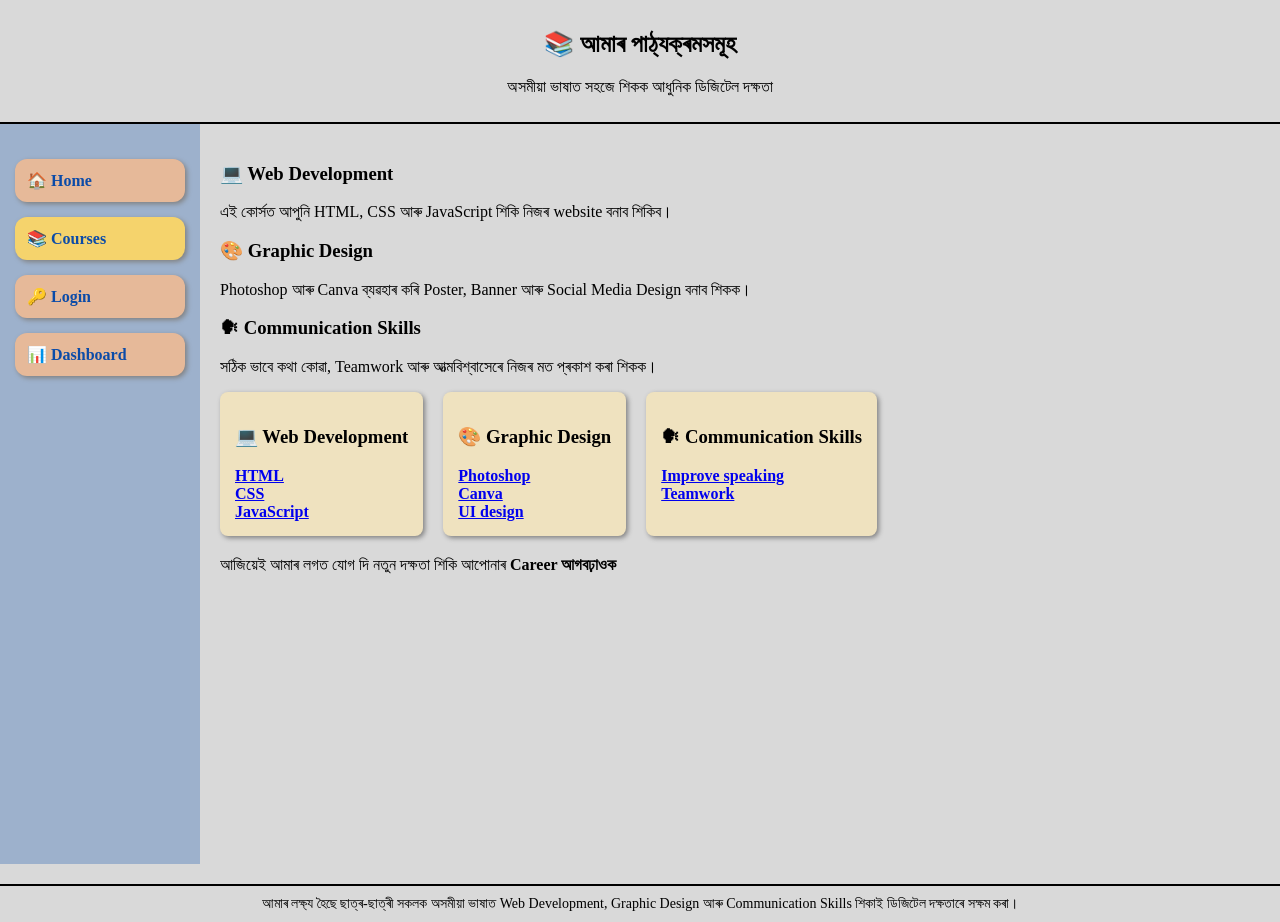
==== courses.html @ 7fa5f7ab "Create courses.html" ====
<!DOCTYPE html>
<html lang="en">
<head>
<meta charset="UTF-8">
<title>Courses</title>
<link rel="stylesheet" href="style.css">
</head>

<body>

<header class="course-header">
<h2>📚 আমাৰ পাঠ্যক্ৰমসমূহ</h2>
<p>অসমীয়া ভাষাত সহজে শিকক আধুনিক ডিজিটেল দক্ষতা</p>
</header>

<div class="container">

<!-- Sidebar -->

<div class="sidebar">

<a href="index.html">🏠 Home</a>
<a class="active">📚 Courses</a>
<a href="login.html">🔑 Login</a>
<a href="dashboard.html">📊 Dashboard</a>

</div>


<!-- Content -->

<div class="content">

<div class="course-intro">

<h3>💻 Web Development</h3>
<p>এই কোর্সত আপুনি HTML, CSS আৰু JavaScript শিকি নিজৰ website বনাব শিকিব।</p>

<h3>🎨 Graphic Design</h3>
<p>Photoshop আৰু Canva ব্যৱহাৰ কৰি Poster, Banner আৰু Social Media Design বনাব শিকক।</p>

<h3>🗣 Communication Skills</h3>
<p>সঠিক ভাবে কথা কোৱা, Teamwork আৰু আত্মবিশ্বাসেৰে নিজৰ মত প্ৰকাশ কৰা শিকক।</p>

</div>


<div class="course-box">

<div class="course">
<h3>💻 Web Development</h3>

<a href="#">HTML</a><br>
<a href="#">CSS</a><br>
<a href="#">JavaScript</a>

</div>


<div class="course">

<h3>🎨 Graphic Design</h3>

<a href="#">Photoshop</a><br>
<a href="#">Canva</a><br>
<a href="#">UI design</a>

</div>


<div class="course">

<h3>🗣 Communication Skills</h3>

<a href="#">Improve speaking</a><br>
<a href="#">Teamwork</a>

</div>

</div>


<div class="career">

আজিয়েই আমাৰ লগত যোগ দি নতুন দক্ষতা শিকি আপোনাৰ <b>Career আগবঢ়াওক</b>

</div>

</div>

</div>

<footer>

আমাৰ লক্ষ্য হৈছে ছাত্ৰ-ছাত্ৰী সকলক অসমীয়া ভাষাত Web Development, Graphic Design আৰু Communication Skills শিকাই ডিজিটেল দক্ষতাৰে সক্ষম কৰা।

</footer>

</body>
</html>
---- style.css ----
body{
margin:0;
font-family:Georgia;
background:#d9d9d9;
}

/* Header */

header{
text-align:center;
padding:10px;
border-bottom:2px solid black;
}

header h1{
color:#1a9c3a;
}

header span{
color:#0099cc;
font-weight:bold;
}

/* Layout */

.container{
display:flex;
}

/* Sidebar */

.sidebar{
width:200px;
background:#9db1cc;
padding-top:20px;
height:80vh;
}

.sidebar a{
display:block;
margin:15px;
padding:12px;
background:#e6b999;
border-radius:12px;
text-decoration:none;
font-weight:bold;
color:#0b4ba8;
box-shadow:2px 2px 5px gray;
}

.sidebar .active{
background:#f5d36c;
}

/* Content */

.content{
flex:1;
padding:20px;
}

/* Top box */

.topbox{
background:#e6cbb4;
padding:20px;
border-radius:30px;
text-align:center;
font-size:20px;
margin-bottom:20px;
}

/* Course boxes */

.course-box{
display:flex;
gap:20px;
margin-bottom:20px;
}

.course{
background:#efe2bf;
padding:15px;
border-radius:8px;
box-shadow:2px 2px 5px gray;
font-weight:bold;
}

/* Why box */

.why{
background:#08a64a;
color:white;
padding:15px;
box-shadow:3px 3px 8px gray;
}

.why ul{
margin-top:10px;
}

.why li{
margin:8px;
}

/* Journey */

.journey{
margin-top:20px;
background:#e5e5e5;
padding:10px;
text-align:center;
font-size:18px;
box-shadow:2px 2px 5px gray;
}

/* Footer */

footer{
margin-top:20px;
border-top:2px solid black;
padding:10px;
text-align:center;
font-size:14px;
}
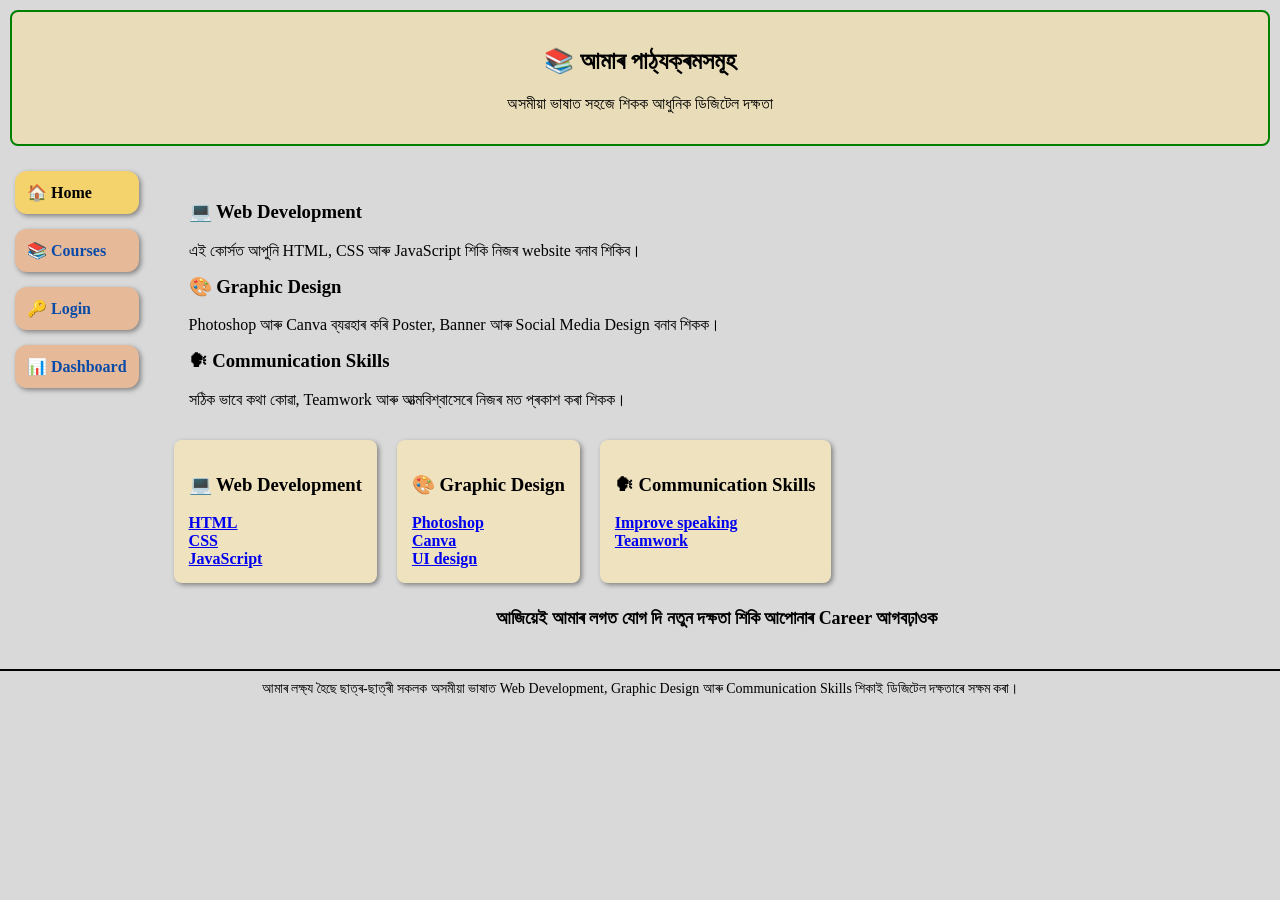
==== commit 537f62db: "Update courses.html" ====
--- a/courses.html
+++ b/courses.html
@@ -19,8 +19,8 @@
 
 <div class="sidebar">
 
-<a href="index.html">🏠 Home</a>
-<a class="active">📚 Courses</a>
+<a href="index.html" class="active">🏠 Home</a>
+<a href="courses.html">📚 Courses</a>
 <a href="login.html">🔑 Login</a>
 <a href="dashboard.html">📊 Dashboard</a>
 
--- a/style.css
+++ b/style.css
@@ -28,13 +28,6 @@
 }
 
 /* Sidebar */
-
-.sidebar{
-width:200px;
-background:#9db1cc;
-padding-top:20px;
-height:80vh;
-}
 
 .sidebar a{
 display:block;
@@ -46,10 +39,21 @@
 font-weight:bold;
 color:#0b4ba8;
 box-shadow:2px 2px 5px gray;
-}
-
-.sidebar .active{
+transition:0.3s;
+}
+
+/* Hover effect */
+
+.sidebar a:hover{
+background:#ffd966;
+transform:scale(1.05);
+}
+
+/* Active tab */
+
+.sidebar a.active{
 background:#f5d36c;
+color:#000;
 }
 
 /* Content */
@@ -123,3 +127,86 @@
 text-align:center;
 font-size:14px;
 }
+.course-header{
+background:#e9dcb8;
+border:2px solid green;
+text-align:center;
+padding:15px;
+margin:10px;
+border-radius:8px;
+}
+
+.course-intro{
+padding:15px;
+}
+
+.course-intro h3{
+margin-top:10px;
+}
+
+.career{
+text-align:center;
+margin-top:25px;
+font-size:18px;
+font-weight:bold;
+}
+.login-box{
+background:#f0f0f0;
+width:400px;
+margin:auto;
+padding:25px;
+box-shadow:3px 3px 10px gray;
+border-radius:5px;
+}
+
+.login-box h2{
+text-align:center;
+color:green;
+border-bottom:2px solid #4a77d4;
+padding-bottom:10px;
+}
+
+.login-box label{
+display:block;
+margin-top:15px;
+font-weight:bold;
+}
+
+.login-box input{
+width:100%;
+padding:10px;
+margin-top:5px;
+border:2px solid orange;
+border-radius:4px;
+}
+
+.login-options{
+display:flex;
+justify-content:space-between;
+margin-top:10px;
+font-size:14px;
+}
+
+.login-buttons{
+text-align:center;
+margin-top:20px;
+}
+
+.login-btn{
+background:#0aa34f;
+color:white;
+border:none;
+padding:10px 25px;
+border-radius:10px;
+font-size:16px;
+margin-right:10px;
+}
+
+.signup-btn{
+background:#f2a500;
+color:white;
+border:none;
+padding:10px 25px;
+border-radius:10px;
+font-size:16px;
+}
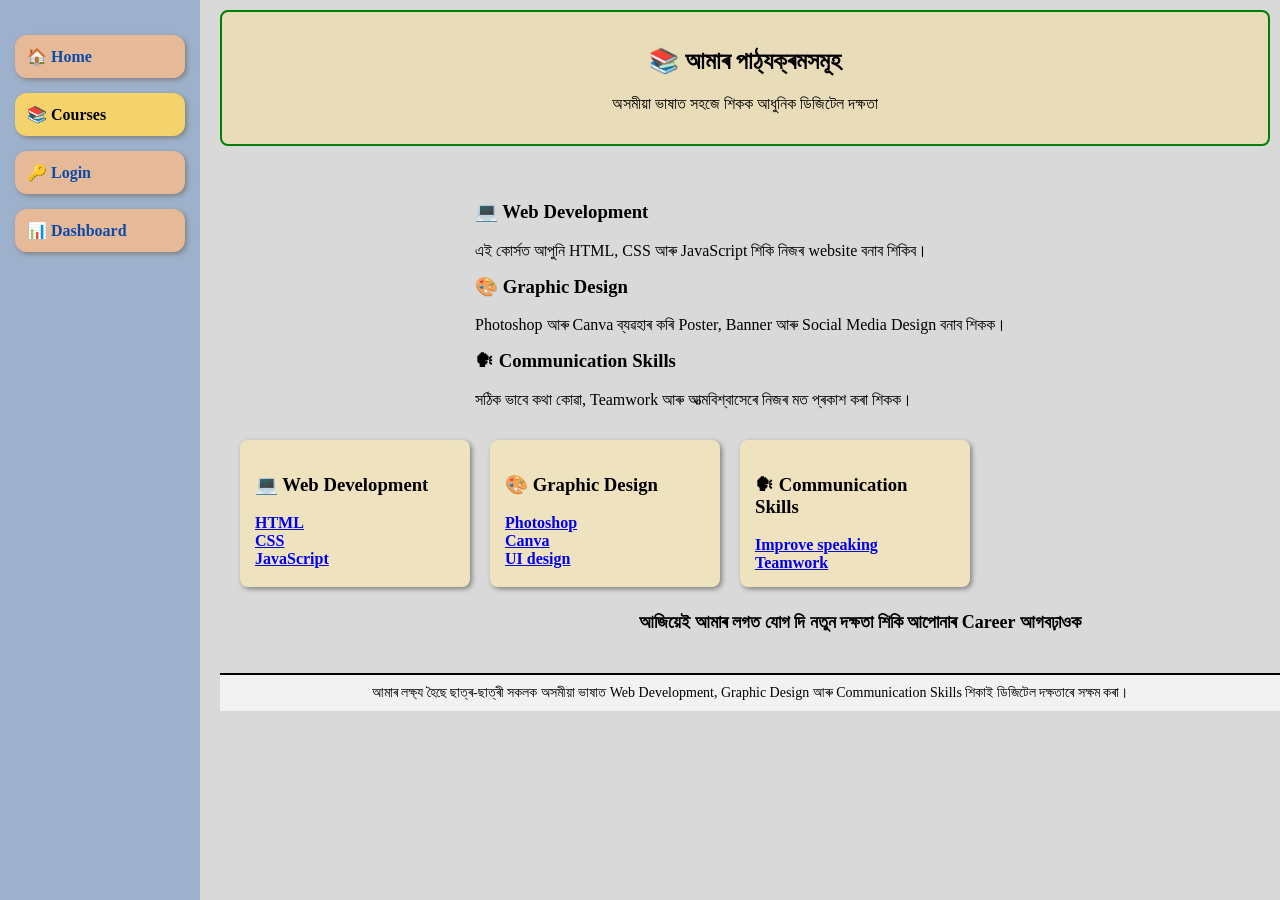
==== commit dd48b1c3: "Update courses.html" ====
--- a/courses.html
+++ b/courses.html
@@ -19,8 +19,8 @@
 
 <div class="sidebar">
 
-<a href="index.html" class="active">🏠 Home</a>
-<a href="courses.html">📚 Courses</a>
+<a href="index.html">🏠 Home</a>
+<a href="courses.html" class="active">📚 Courses</a>
 <a href="login.html">🔑 Login</a>
 <a href="dashboard.html">📊 Dashboard</a>
 
--- a/style.css
+++ b/style.css
@@ -10,10 +10,12 @@
 text-align:center;
 padding:10px;
 border-bottom:2px solid black;
+background:#f2f2f2;
 }
 
 header h1{
 color:#1a9c3a;
+margin:5px;
 }
 
 header span{
@@ -28,6 +30,18 @@
 }
 
 /* Sidebar */
+
+.sidebar{
+width:200px;
+background:#9db1cc;
+padding-top:20px;
+height:100vh;
+position:fixed;
+left:0;
+top:0;
+}
+
+/* Sidebar buttons */
 
 .sidebar a{
 display:block;
@@ -59,8 +73,9 @@
 /* Content */
 
 .content{
+margin-left:220px;
+padding:20px;
 flex:1;
-padding:20px;
 }
 
 /* Top box */
@@ -80,6 +95,7 @@
 display:flex;
 gap:20px;
 margin-bottom:20px;
+flex-wrap:wrap;
 }
 
 .course{
@@ -88,6 +104,7 @@
 border-radius:8px;
 box-shadow:2px 2px 5px gray;
 font-weight:bold;
+width:200px;
 }
 
 /* Why box */
@@ -97,6 +114,7 @@
 color:white;
 padding:15px;
 box-shadow:3px 3px 8px gray;
+border-radius:5px;
 }
 
 .why ul{
@@ -126,7 +144,12 @@
 padding:10px;
 text-align:center;
 font-size:14px;
-}
+margin-left:220px;
+background:#f2f2f2;
+}
+
+/* Courses page */
+
 .course-header{
 background:#e9dcb8;
 border:2px solid green;
@@ -134,10 +157,12 @@
 padding:15px;
 margin:10px;
 border-radius:8px;
+margin-left:220px;
 }
 
 .course-intro{
 padding:15px;
+margin-left:220px;
 }
 
 .course-intro h3{
@@ -149,7 +174,11 @@
 margin-top:25px;
 font-size:18px;
 font-weight:bold;
-}
+margin-left:220px;
+}
+
+/* Login page */
+
 .login-box{
 background:#f0f0f0;
 width:400px;
@@ -200,6 +229,7 @@
 border-radius:10px;
 font-size:16px;
 margin-right:10px;
+cursor:pointer;
 }
 
 .signup-btn{
@@ -209,4 +239,5 @@
 padding:10px 25px;
 border-radius:10px;
 font-size:16px;
-}
+cursor:pointer;
+}
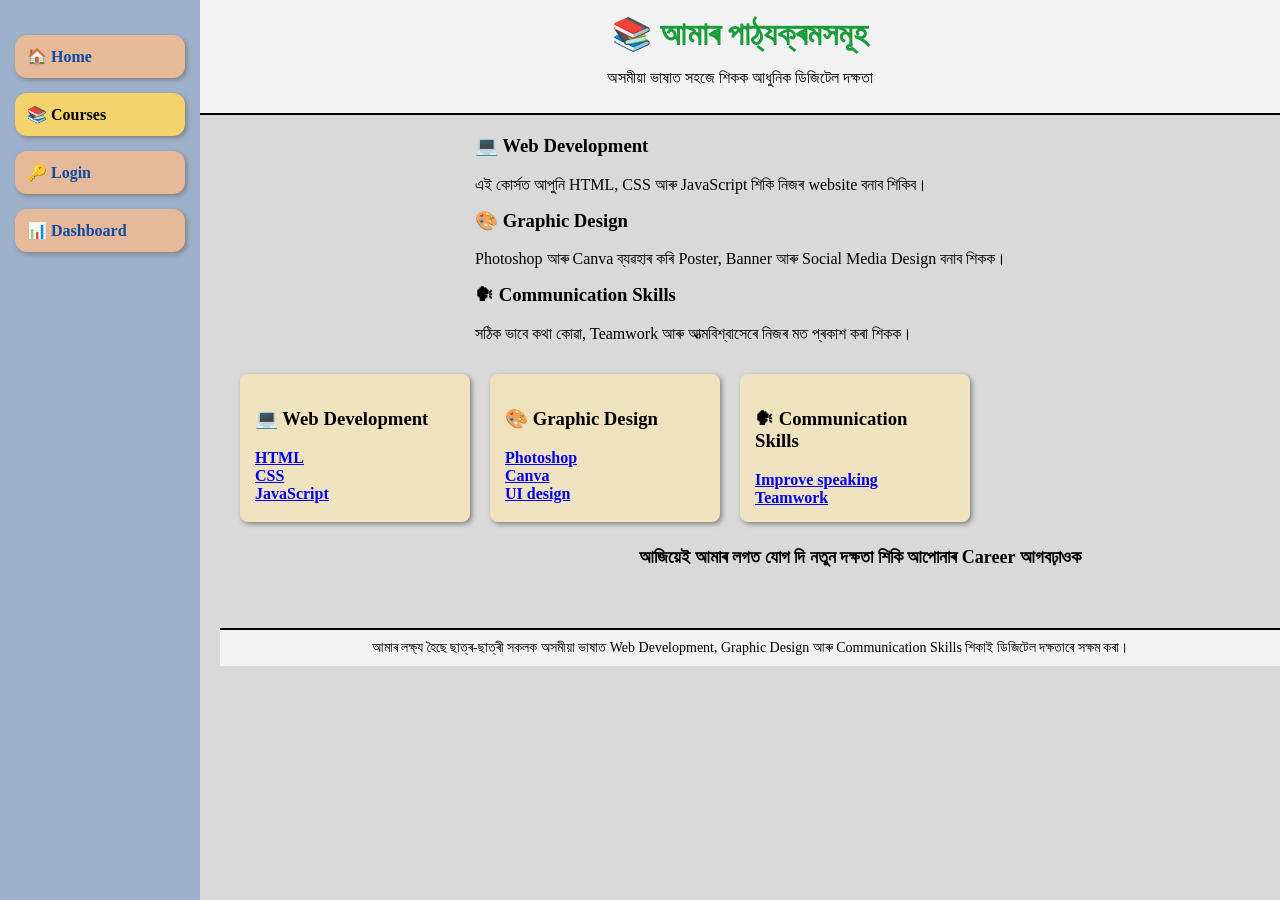
==== commit 002ed7ea: "Update courses.html" ====
--- a/courses.html
+++ b/courses.html
@@ -8,8 +8,8 @@
 
 <body>
 
-<header class="course-header">
-<h2>📚 আমাৰ পাঠ্যক্ৰমসমূহ</h2>
+<header>
+<h1>📚 আমাৰ পাঠ্যক্ৰমসমূহ</h1>
 <p>অসমীয়া ভাষাত সহজে শিকক আধুনিক ডিজিটেল দক্ষতা</p>
 </header>
 
--- a/style.css
+++ b/style.css
@@ -4,13 +4,19 @@
 background:#d9d9d9;
 }
 
-/* Header */
+/* Header (Fixed Top) */
 
 header{
 text-align:center;
 padding:10px;
 border-bottom:2px solid black;
 background:#f2f2f2;
+
+position:fixed;
+top:0;
+left:200px;
+right:0;
+z-index:1000;
 }
 
 header h1{
@@ -70,11 +76,12 @@
 color:#000;
 }
 
-/* Content */
+/* Main Content */
 
 .content{
 margin-left:220px;
 padding:20px;
+margin-top:90px;
 flex:1;
 }
 
@@ -139,12 +146,12 @@
 /* Footer */
 
 footer{
-margin-top:20px;
+margin-left:220px;
+margin-top:40px;
 border-top:2px solid black;
 padding:10px;
 text-align:center;
 font-size:14px;
-margin-left:220px;
 background:#f2f2f2;
 }
 
@@ -155,9 +162,9 @@
 border:2px solid green;
 text-align:center;
 padding:15px;
-margin:10px;
+margin-left:220px;
+margin-top:100px;
 border-radius:8px;
-margin-left:220px;
 }
 
 .course-intro{
@@ -241,3 +248,38 @@
 font-size:16px;
 cursor:pointer;
 }
+
+/* Dashboard */
+
+.dashboard-cards{
+display:flex;
+gap:20px;
+margin-top:20px;
+flex-wrap:wrap;
+}
+
+.dash-card{
+background:#efe2bf;
+padding:20px;
+width:200px;
+border-radius:10px;
+box-shadow:2px 2px 5px gray;
+text-align:center;
+}
+
+.recent{
+margin-top:30px;
+background:#08a64a;
+color:white;
+padding:15px;
+border-radius:5px;
+box-shadow:2px 2px 6px gray;
+}
+
+.recent ul{
+margin-top:10px;
+}
+
+.recent li{
+margin:6px;
+}
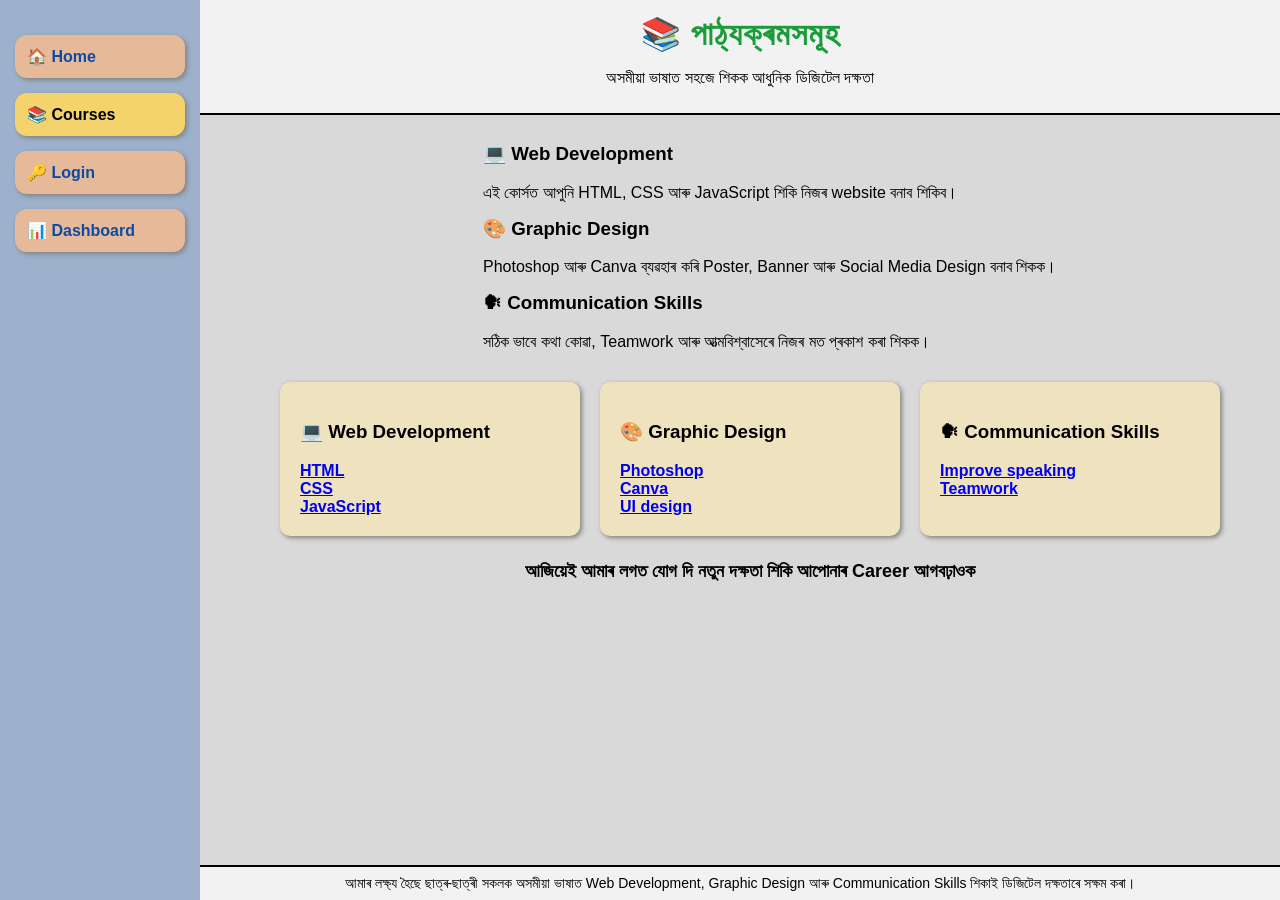
==== commit ae1f4baa: "Update courses.html" ====
--- a/courses.html
+++ b/courses.html
@@ -9,7 +9,7 @@
 <body>
 
 <header>
-<h1>📚 আমাৰ পাঠ্যক্ৰমসমূহ</h1>
+<h1>📚 পাঠ্যক্ৰমসমূহ</h1>
 <p>অসমীয়া ভাষাত সহজে শিকক আধুনিক ডিজিটেল দক্ষতা</p>
 </header>
 
--- a/style.css
+++ b/style.css
@@ -1,7 +1,10 @@
 body{
-margin:0;
-font-family:Georgia;
+font-family:'Hind Siliguri', sans-serif;
 background:#d9d9d9;
+}
+
+header h1{
+font-family:'Noto Serif Bengali', serif;
 }
 
 /* Header (Fixed Top) */
@@ -22,6 +25,8 @@
 header h1{
 color:#1a9c3a;
 margin:5px;
+font-weight:600;
+letter-spacing:1px;
 }
 
 header span{
@@ -103,15 +108,17 @@
 gap:20px;
 margin-bottom:20px;
 flex-wrap:wrap;
+justify-content:center;
 }
 
 .course{
 background:#efe2bf;
-padding:15px;
-border-radius:8px;
+padding:20px;
+border-radius:10px;
 box-shadow:2px 2px 5px gray;
 font-weight:bold;
-width:200px;
+width:260px;
+text-align:left;
 }
 
 /* Why box */
@@ -146,10 +153,12 @@
 /* Footer */
 
 footer{
-margin-left:220px;
-margin-top:40px;
+position:fixed;
+bottom:0;
+left:200px;
+right:0;
 border-top:2px solid black;
-padding:10px;
+padding:8px;
 text-align:center;
 font-size:14px;
 background:#f2f2f2;
@@ -181,14 +190,14 @@
 margin-top:25px;
 font-size:18px;
 font-weight:bold;
-margin-left:220px;
+
 }
 
 /* Login page */
 
 .login-box{
 background:#f0f0f0;
-width:400px;
+width:500px;
 margin:auto;
 padding:25px;
 box-shadow:3px 3px 10px gray;
@@ -204,16 +213,18 @@
 
 .login-box label{
 display:block;
-margin-top:15px;
+margin-top:30px;
 font-weight:bold;
 }
 
 .login-box input{
 width:100%;
 padding:10px;
-margin-top:5px;
-border:2px solid orange;
+margin-top:10px;
+border:1px solid orange;
 border-radius:4px;
+box-shadow:3px 3px 10px gray;
+box-sizing:border-box;
 }
 
 .login-options{
@@ -237,6 +248,8 @@
 font-size:16px;
 margin-right:10px;
 cursor:pointer;
+box-shadow:2px 2px 6px gray;
+transition:0.3s;
 }
 
 .signup-btn{
@@ -247,8 +260,23 @@
 border-radius:10px;
 font-size:16px;
 cursor:pointer;
-}
-
+box-shadow:2px 2px 6px gray;
+transition:0.3s;
+}
+
+/* Hover Effect */
+
+.login-btn:hover{
+background:#088a42;
+transform:scale(1.05);
+box-shadow:4px 4px 12px gray;
+}
+
+.signup-btn:hover{
+background:#d89200;
+transform:scale(1.05);
+box-shadow:4px 4px 12px gray;
+}
 /* Dashboard */
 
 .dashboard-cards{
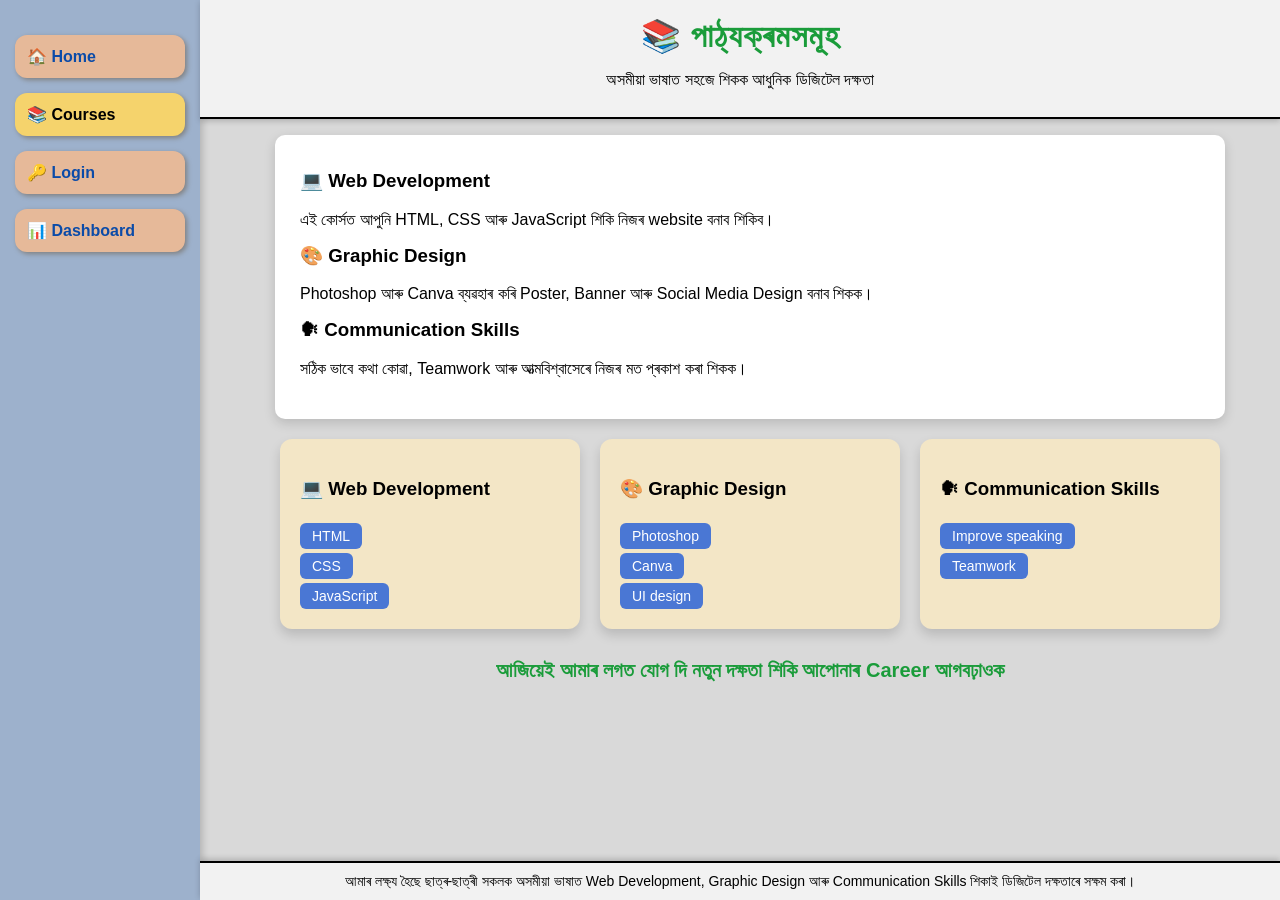
==== commit 014743ec: "Update courses.html" ====
--- a/courses.html
+++ b/courses.html
@@ -50,7 +50,7 @@
 <div class="course">
 <h3>💻 Web Development</h3>
 
-<a href="#">HTML</a><br>
+<a href="html-course.html">HTML</a><br>
 <a href="#">CSS</a><br>
 <a href="#">JavaScript</a>
 
--- a/style.css
+++ b/style.css
@@ -1,25 +1,28 @@
 body{
+margin:0;
 font-family:'Hind Siliguri', sans-serif;
 background:#d9d9d9;
 }
 
+/* Header Font */
+
 header h1{
 font-family:'Noto Serif Bengali', serif;
 }
 
-/* Header (Fixed Top) */
+/* Header */
 
 header{
 text-align:center;
-padding:10px;
+padding:12px;
 border-bottom:2px solid black;
 background:#f2f2f2;
-
 position:fixed;
 top:0;
 left:200px;
 right:0;
 z-index:1000;
+box-shadow:0 2px 6px rgba(0,0,0,0.2);
 }
 
 header h1{
@@ -38,6 +41,7 @@
 
 .container{
 display:flex;
+min-height:100vh;
 }
 
 /* Sidebar */
@@ -50,9 +54,10 @@
 position:fixed;
 left:0;
 top:0;
-}
-
-/* Sidebar buttons */
+box-shadow:2px 0 8px rgba(0,0,0,0.2);
+}
+
+/* Sidebar Links */
 
 .sidebar a{
 display:block;
@@ -67,87 +72,105 @@
 transition:0.3s;
 }
 
-/* Hover effect */
-
 .sidebar a:hover{
 background:#ffd966;
 transform:scale(1.05);
-}
-
-/* Active tab */
+box-shadow:3px 3px 8px gray;
+}
 
 .sidebar a.active{
 background:#f5d36c;
 color:#000;
 }
 
-/* Main Content */
+/* Content */
 
 .content{
 margin-left:220px;
-padding:20px;
-margin-top:90px;
+padding:25px;
+margin-top:110px;
+padding-bottom:90px;
 flex:1;
 }
 
-/* Top box */
+/* Top Box */
 
 .topbox{
 background:#e6cbb4;
 padding:20px;
-border-radius:30px;
+border-radius:25px;
 text-align:center;
 font-size:20px;
-margin-bottom:20px;
-}
-
-/* Course boxes */
+margin-bottom:25px;
+box-shadow:2px 2px 6px rgba(0,0,0,0.2);
+}
+
+/* Course Intro (CENTER FIX) */
+
+.course-intro{
+max-width:900px;
+margin:0 auto 30px auto;
+padding:25px;
+background:#ffffff;
+border-radius:10px;
+box-shadow:0 4px 12px rgba(0,0,0,0.15);
+}
+
+.course-intro h3{
+margin-top:10px;
+}
+
+/* Course Boxes */
 
 .course-box{
 display:flex;
 gap:20px;
-margin-bottom:20px;
 flex-wrap:wrap;
 justify-content:center;
-}
+margin-top:-10px;
+}
+
+/* Course Card */
 
 .course{
-background:#efe2bf;
+background:#f3e6c6;
 padding:20px;
-border-radius:10px;
-box-shadow:2px 2px 5px gray;
+border-radius:12px;
+box-shadow:0 6px 12px rgba(0,0,0,0.15);
+width:260px;
+transition:0.3s;
+}
+
+.course:hover{
+transform:translateY(-6px);
+box-shadow:0 12px 20px rgba(0,0,0,0.25);
+}
+
+/* Course Links */
+
+.course a{
+display:inline-block;
+background:#4a77d4;
+color:white;
+padding:5px 12px;
+border-radius:6px;
+font-size:14px;
+text-decoration:none;
+margin:4px 4px 0 0;
+}
+
+.course a:hover{
+background:#345bb0;
+}
+
+/* Career Text */
+
+.career{
+text-align:center;
+margin-top:30px;
+font-size:20px;
 font-weight:bold;
-width:260px;
-text-align:left;
-}
-
-/* Why box */
-
-.why{
-background:#08a64a;
-color:white;
-padding:15px;
-box-shadow:3px 3px 8px gray;
-border-radius:5px;
-}
-
-.why ul{
-margin-top:10px;
-}
-
-.why li{
-margin:8px;
-}
-
-/* Journey */
-
-.journey{
-margin-top:20px;
-background:#e5e5e5;
-padding:10px;
-text-align:center;
-font-size:18px;
-box-shadow:2px 2px 5px gray;
+color:#1a9c3a;
 }
 
 /* Footer */
@@ -158,50 +181,22 @@
 left:200px;
 right:0;
 border-top:2px solid black;
-padding:8px;
+padding:10px;
 text-align:center;
 font-size:14px;
 background:#f2f2f2;
-}
-
-/* Courses page */
-
-.course-header{
-background:#e9dcb8;
-border:2px solid green;
-text-align:center;
-padding:15px;
-margin-left:220px;
-margin-top:100px;
-border-radius:8px;
-}
-
-.course-intro{
-padding:15px;
-margin-left:220px;
-}
-
-.course-intro h3{
-margin-top:10px;
-}
-
-.career{
-text-align:center;
-margin-top:25px;
-font-size:18px;
-font-weight:bold;
-
-}
-
-/* Login page */
+box-shadow:0 -2px 6px rgba(0,0,0,0.2);
+}
+
+/* Login Page */
 
 .login-box{
 background:#f0f0f0;
-width:500px;
+width:420px;
 margin:auto;
-padding:25px;
-box-shadow:3px 3px 10px gray;
-border-radius:5px;
+padding:30px;
+box-shadow:0 8px 18px rgba(0,0,0,0.25);
+border-radius:10px;
 }
 
 .login-box h2{
@@ -213,26 +208,28 @@
 
 .login-box label{
 display:block;
-margin-top:30px;
+margin-top:20px;
 font-weight:bold;
 }
 
 .login-box input{
 width:100%;
 padding:10px;
-margin-top:10px;
+margin-top:8px;
 border:1px solid orange;
-border-radius:4px;
-box-shadow:3px 3px 10px gray;
+border-radius:5px;
+box-shadow:2px 2px 6px #bbb;
 box-sizing:border-box;
 }
 
 .login-options{
 display:flex;
-justify-content:space-between;
+justify-content:flex-end;
 margin-top:10px;
 font-size:14px;
 }
+
+/* Buttons */
 
 .login-buttons{
 text-align:center;
@@ -264,8 +261,6 @@
 transition:0.3s;
 }
 
-/* Hover Effect */
-
 .login-btn:hover{
 background:#088a42;
 transform:scale(1.05);
@@ -277,6 +272,7 @@
 transform:scale(1.05);
 box-shadow:4px 4px 12px gray;
 }
+
 /* Dashboard */
 
 .dashboard-cards{
@@ -287,21 +283,27 @@
 }
 
 .dash-card{
-background:#efe2bf;
+background:#f3e6c6;
 padding:20px;
-width:200px;
-border-radius:10px;
-box-shadow:2px 2px 5px gray;
-text-align:center;
+width:210px;
+border-radius:12px;
+box-shadow:0 6px 12px rgba(0,0,0,0.15);
+text-align:center;
+transition:0.3s;
+}
+
+.dash-card:hover{
+transform:translateY(-5px);
+box-shadow:0 12px 20px rgba(0,0,0,0.25);
 }
 
 .recent{
 margin-top:30px;
 background:#08a64a;
 color:white;
-padding:15px;
-border-radius:5px;
-box-shadow:2px 2px 6px gray;
+padding:18px;
+border-radius:8px;
+box-shadow:3px 3px 10px rgba(0,0,0,0.3);
 }
 
 .recent ul{
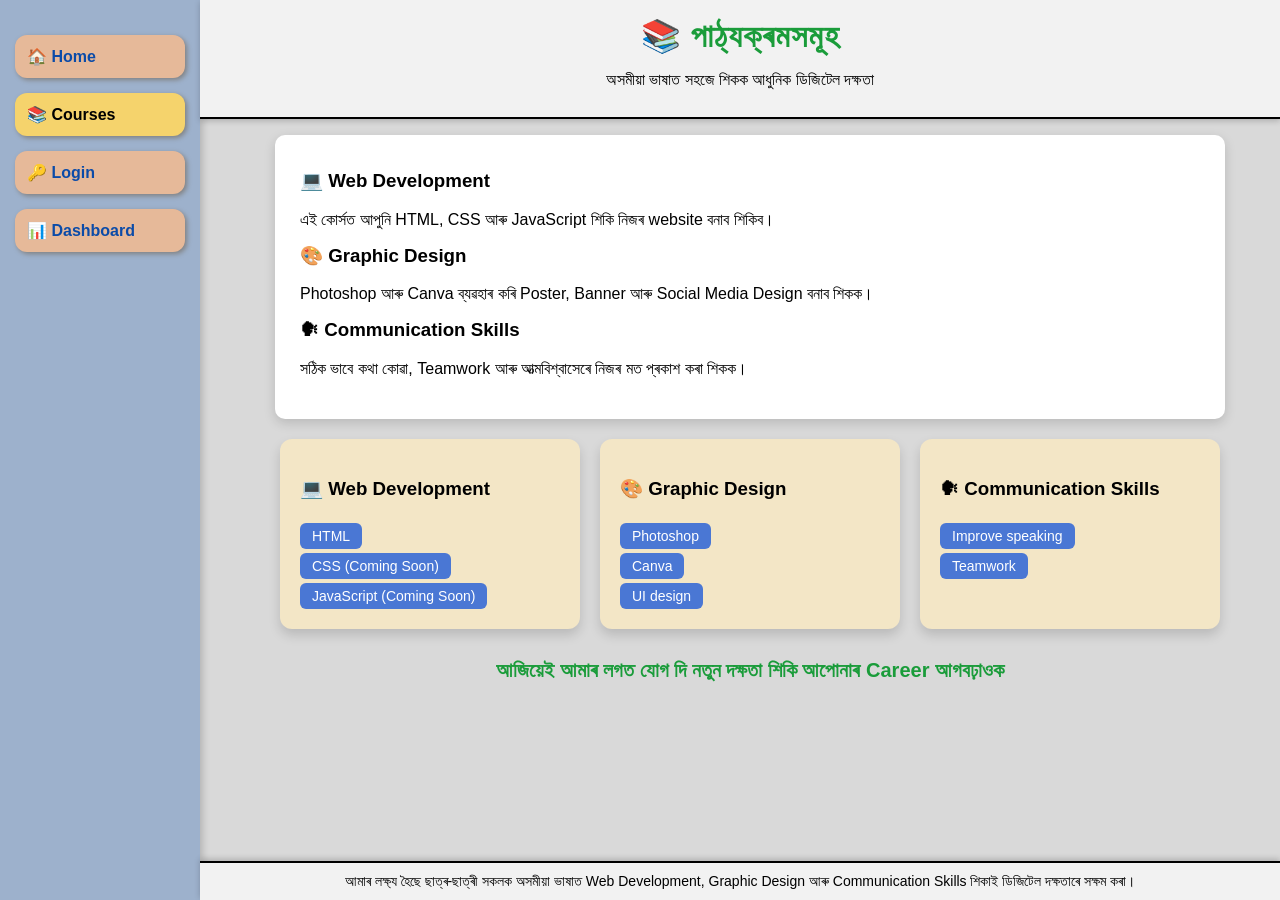
==== commit eeb4d53c: "Update courses.html" ====
--- a/courses.html
+++ b/courses.html
@@ -51,8 +51,8 @@
 <h3>💻 Web Development</h3>
 
 <a href="html-course.html">HTML</a><br>
-<a href="#">CSS</a><br>
-<a href="#">JavaScript</a>
+<a href="#">CSS (Coming Soon)</a><br>
+<a href="#">JavaScript (Coming Soon)</a>
 
 </div>
 
